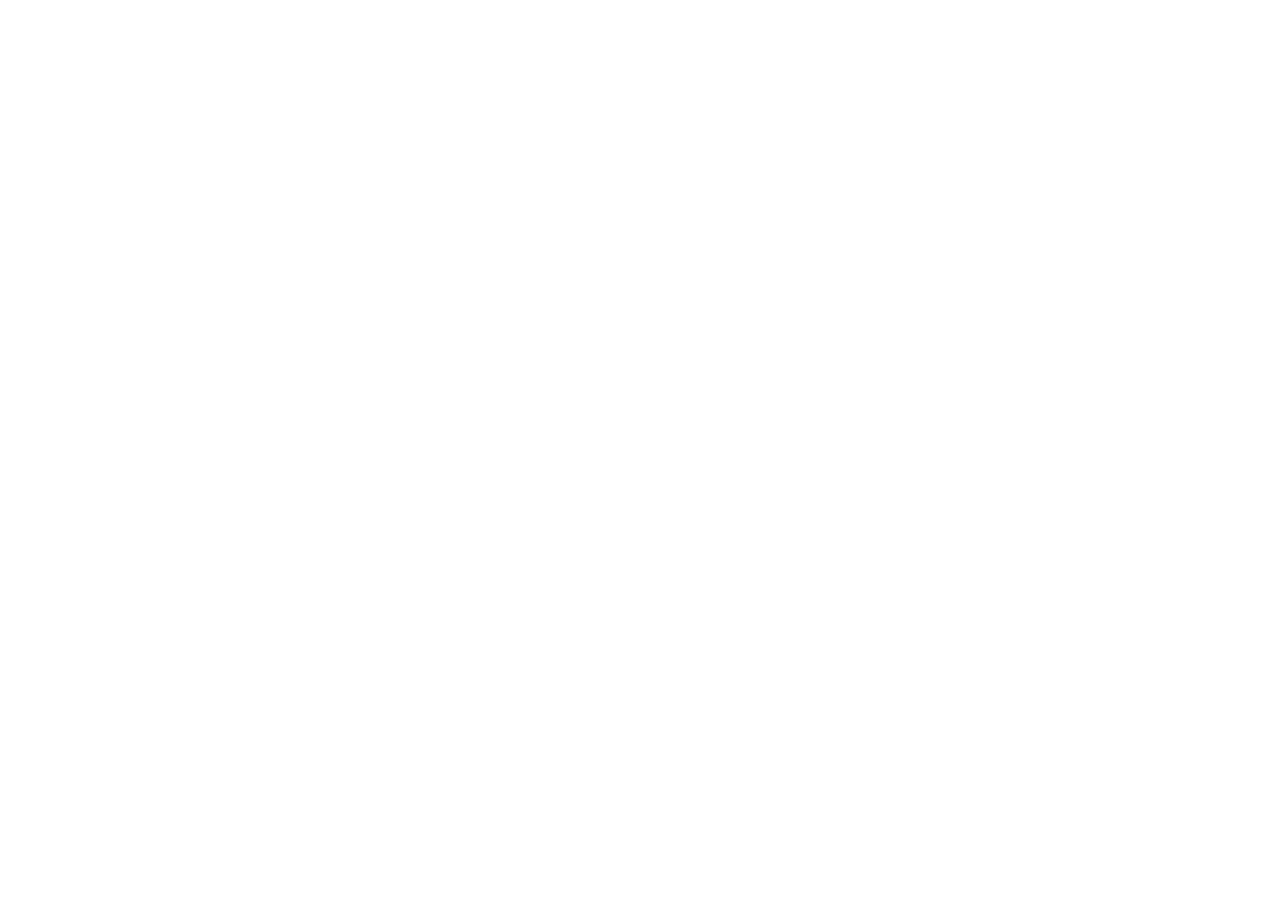
==== index.html @ 6cec8060 "required files" ====
<!DOCTYPE html>
<html lang="en">
<head>
    <meta charset="UTF-8">
    <meta name="viewport" content="width=device-width, initial-scale=1.0">
    <meta http-equiv="X-UA-Compatible" content="ie=edge">
    <title>Document</title>
</head>
<body>
    
</body>
</html>
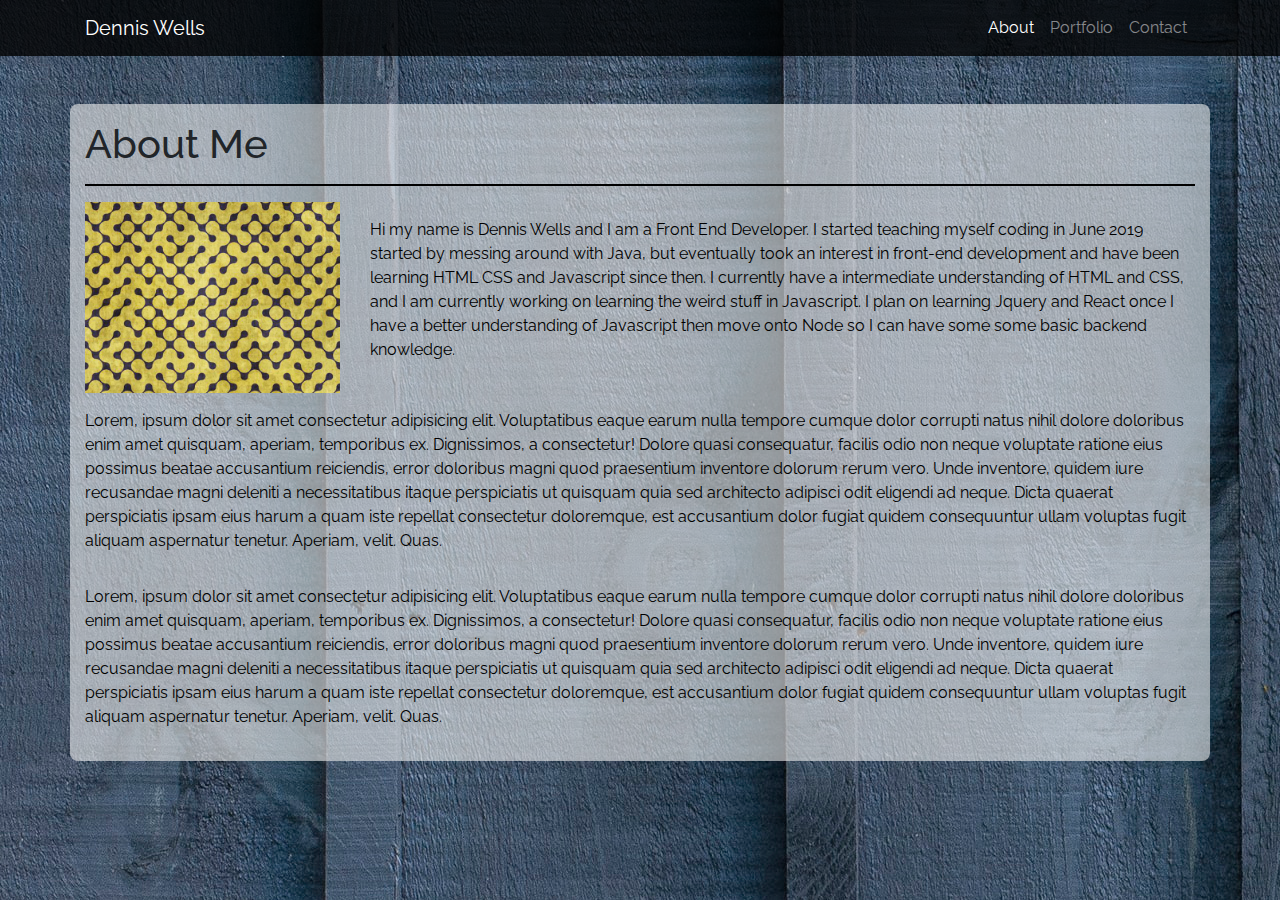
==== commit 1a22d1a4: "finished portfolio html files" ====
--- a/index.html
+++ b/index.html
@@ -4,9 +4,53 @@
     <meta charset="UTF-8">
     <meta name="viewport" content="width=device-width, initial-scale=1.0">
     <meta http-equiv="X-UA-Compatible" content="ie=edge">
-    <title>Document</title>
+    <title>Dennis Wells Front End Developer</title>
+    <link href="https://fonts.googleapis.com/css?family=Raleway:300,400,700&display=swap" rel="stylesheet">
+    <!-- Bootstrap CSS -->
+    <link rel="stylesheet" href="https://stackpath.bootstrapcdn.com/bootstrap/4.3.1/css/bootstrap.min.css" integrity="sha384-ggOyR0iXCbMQv3Xipma34MD+dH/1fQ784/j6cY/iJTQUOhcWr7x9JvoRxT2MZw1T" crossorigin="anonymous">  
+    <link rel="stylesheet" href="assets/css/style.css">
+  
 </head>
 <body>
-    
+    <section>
+         <nav class="navbar navbar-expand-lg navbar-dark bg-custom-blue">
+                <div class="container"> 
+                    <a class="navbar-brand" href="#">Dennis Wells</a>
+                    <button class="navbar-toggler" type="button" data-toggle="collapse" data-target="#navbarSupportedContent" aria-controls="navbarSupportedContent" aria-expanded="false" aria-label="Toggle navigation">                        <span class="navbar-toggler-icon"></span>                        </button>
+                 <div class="collapse navbar-collapse" id="navbarSupportedContent">
+                 <ul class="navbar-nav ml-auto">
+                    <li class="navbar-item">
+                        <a class="nav-link active" href="#">About</a>
+                    </li>
+                    <li class="navbar-item">
+                        <a class="nav-link" href="#">Portfolio</a>
+                    </li>
+                    <li class="navbar-item">
+                        <a href="#" class="nav-link">Contact</a>
+                     </li>
+                 </ul>
+        </nav>
+    </section>
+
+    <section class="container content my-5">
+    <h1>About Me</h1>
+    <hr>
+    <div class="row d-flex">
+        <img class="col-12 col-lg-3 img-fluid" src="assets/images/MyImagePlaceholder.jpg" alt="">
+        <p class=" my-3 col-12 col-lg-9"> Hi my name is Dennis Wells and I am a Front End Developer. I started teaching myself coding in June 2019 started by messing around with Java, but eventually took
+                an interest in front-end development and have been learning HTML CSS and Javascript since then. I currently have a            intermediate understanding of HTML and CSS, and I am currently working on learning the weird stuff in Javascript.
+                I plan on learning Jquery and React once I have a better understanding of Javascript then move onto Node so I can 
+              have some some basic backend knowledge.
+        </p>
+        <p class="col-12 my-3">Lorem, ipsum dolor sit amet consectetur adipisicing elit. Voluptatibus eaque earum nulla tempore cumque dolor corrupti natus nihil dolore doloribus enim amet quisquam, aperiam, temporibus ex. Dignissimos, a consectetur! Dolore quasi consequatur, facilis odio non neque voluptate ratione eius possimus beatae accusantium reiciendis, error doloribus magni quod praesentium inventore dolorum rerum vero. Unde inventore, quidem iure recusandae magni deleniti a necessitatibus itaque perspiciatis ut quisquam quia sed architecto adipisci odit eligendi ad neque. Dicta quaerat perspiciatis ipsam eius harum a quam iste repellat consectetur doloremque, est accusantium dolor fugiat quidem consequuntur ullam voluptas fugit aliquam aspernatur tenetur. Aperiam, velit. Quas.</p>
+        <p class="col-12 my-3">Lorem, ipsum dolor sit amet consectetur adipisicing elit. Voluptatibus eaque earum nulla tempore cumque dolor corrupti natus nihil dolore doloribus enim amet quisquam, aperiam, temporibus ex. Dignissimos, a consectetur! Dolore quasi consequatur, facilis odio non neque voluptate ratione eius possimus beatae accusantium reiciendis, error doloribus magni quod praesentium inventore dolorum rerum vero. Unde inventore, quidem iure recusandae magni deleniti a necessitatibus itaque perspiciatis ut quisquam quia sed architecto adipisci odit eligendi ad neque. Dicta quaerat perspiciatis ipsam eius harum a quam iste repellat consectetur doloremque, est accusantium dolor fugiat quidem consequuntur ullam voluptas fugit aliquam aspernatur tenetur. Aperiam, velit. Quas.</p>
+    </div>
+
+    </section>
+
+       <!-- jQuery first, then Popper.js, then Bootstrap JS -->
+    <script src="https://code.jquery.com/jquery-3.3.1.slim.min.js" integrity="sha384-q8i/X+965DzO0rT7abK41JStQIAqVgRVzpbzo5smXKp4YfRvH+8abtTE1Pi6jizo" crossorigin="anonymous"></script>
+    <script src="https://cdnjs.cloudflare.com/ajax/libs/popper.js/1.14.7/umd/popper.min.js" integrity="sha384-UO2eT0CpHqdSJQ6hJty5KVphtPhzWj9WO1clHTMGa3JDZwrnQq4sF86dIHNDz0W1" crossorigin="anonymous"></script>
+    <script src="https://stackpath.bootstrapcdn.com/bootstrap/4.3.1/js/bootstrap.min.js" integrity="sha384-JjSmVgyd0p3pXB1rRibZUAYoIIy6OrQ6VrjIEaFf/nJGzIxFDsf4x0xIM+B07jRM" crossorigin="anonymous"></script>
 </body>
 </html>--- a/assets/css/style.css
+++ b/assets/css/style.css
@@ -0,0 +1,24 @@
+body {
+    font-family: Raleway;
+    background-image: url(../images/newbackground.jpeg);
+
+}
+hr{
+    height: 1px;
+    background: black;
+}
+
+.content {
+    background: rgb(237,237,237,.6);
+    padding-top: 1rem;
+    padding-bottom: 1rem;
+    border-radius: .5rem;
+  
+    
+}
+p {
+    color: black;
+}
+.bg-custom-blue{
+background:rgb(0,0,0, .80);
+}
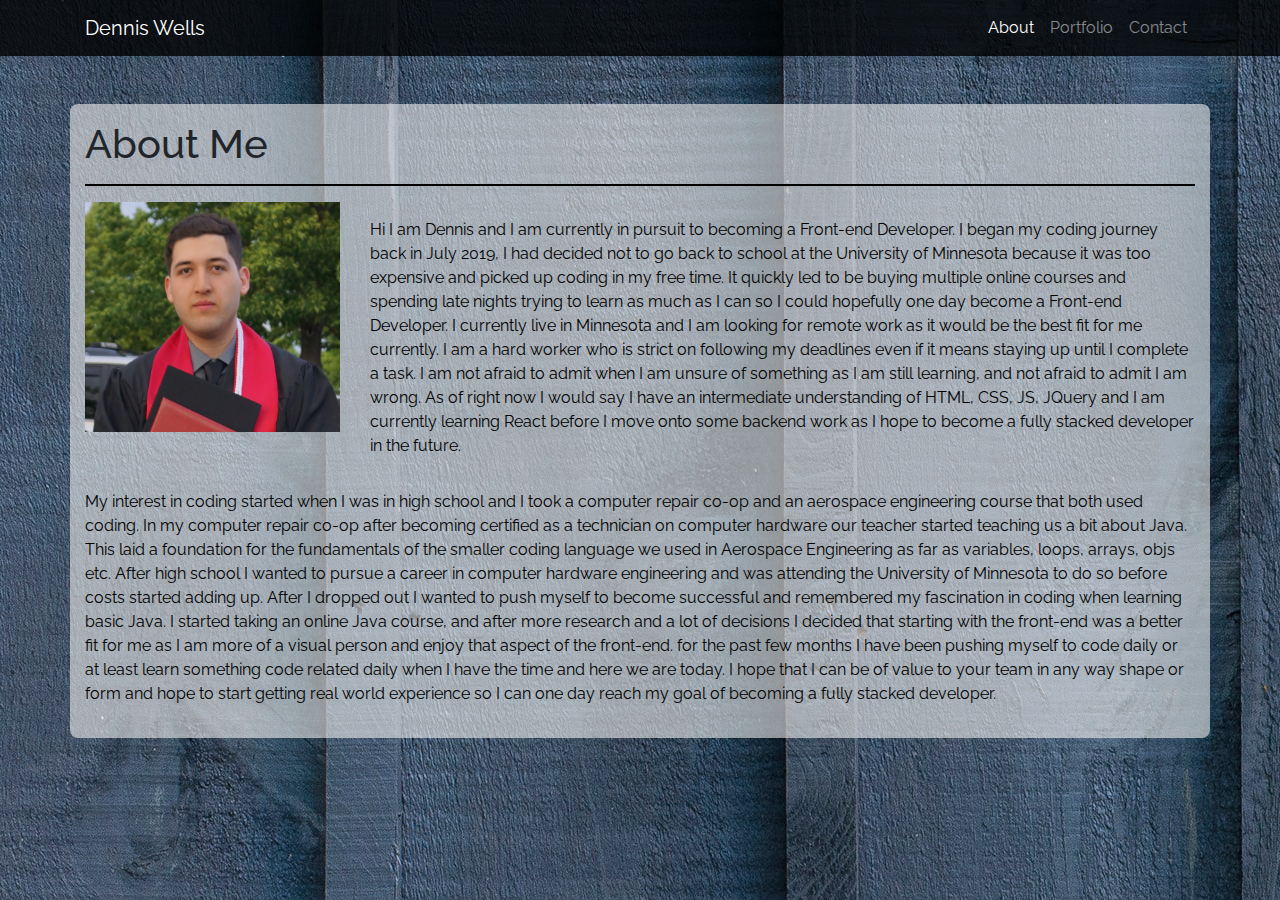
==== commit 0fe9fa95: "updated port and about me" ====
--- a/index.html
+++ b/index.html
@@ -20,13 +20,13 @@
                  <div class="collapse navbar-collapse" id="navbarSupportedContent">
                  <ul class="navbar-nav ml-auto">
                     <li class="navbar-item">
-                        <a class="nav-link active" href="#">About</a>
+                        <a class="nav-link active" href="index.html">About</a>
                     </li>
                     <li class="navbar-item">
-                        <a class="nav-link" href="#">Portfolio</a>
+                        <a class="nav-link" href="portfolio.html">Portfolio</a>
                     </li>
                     <li class="navbar-item">
-                        <a href="#" class="nav-link">Contact</a>
+                        <a class="nav-link" href="contact.html">Contact</a>
                      </li>
                  </ul>
         </nav>
@@ -36,14 +36,19 @@
     <h1>About Me</h1>
     <hr>
     <div class="row d-flex">
-        <img class="col-12 col-lg-3 img-fluid" src="assets/images/MyImagePlaceholder.jpg" alt="">
-        <p class=" my-3 col-12 col-lg-9"> Hi my name is Dennis Wells and I am a Front End Developer. I started teaching myself coding in June 2019 started by messing around with Java, but eventually took
-                an interest in front-end development and have been learning HTML CSS and Javascript since then. I currently have a            intermediate understanding of HTML and CSS, and I am currently working on learning the weird stuff in Javascript.
-                I plan on learning Jquery and React once I have a better understanding of Javascript then move onto Node so I can 
-              have some some basic backend knowledge.
+        <img class="col-12 col-lg-3 img-fluid picOMe" src="assets/images/me.JPG" alt="">
+        <p class=" my-3 col-12 col-lg-9"> 
+            Hi I am Dennis and I am currently in pursuit to becoming a Front-end Developer. I began my coding journey back in July 2019, I had decided not to go back to school at the University of Minnesota because it was too expensive and picked up coding in my free time. It quickly led to be buying multiple online courses and spending late nights trying to learn as much as I can so I could hopefully one day become a Front-end Developer.
+           I currently live in Minnesota and I am looking for remote work as it would be the best fit for me currently. I am a hard worker who is strict on following my deadlines even if it means staying up until I complete a task. I am not afraid to admit when I am unsure of something as I am still learning, and not afraid to admit I am wrong.
+           As of right now I would say I have an intermediate understanding of HTML, CSS, JS, JQuery and I am currently learning React before I move onto some backend work as I hope to become a fully stacked developer in the future.
+
         </p>
-        <p class="col-12 my-3">Lorem, ipsum dolor sit amet consectetur adipisicing elit. Voluptatibus eaque earum nulla tempore cumque dolor corrupti natus nihil dolore doloribus enim amet quisquam, aperiam, temporibus ex. Dignissimos, a consectetur! Dolore quasi consequatur, facilis odio non neque voluptate ratione eius possimus beatae accusantium reiciendis, error doloribus magni quod praesentium inventore dolorum rerum vero. Unde inventore, quidem iure recusandae magni deleniti a necessitatibus itaque perspiciatis ut quisquam quia sed architecto adipisci odit eligendi ad neque. Dicta quaerat perspiciatis ipsam eius harum a quam iste repellat consectetur doloremque, est accusantium dolor fugiat quidem consequuntur ullam voluptas fugit aliquam aspernatur tenetur. Aperiam, velit. Quas.</p>
-        <p class="col-12 my-3">Lorem, ipsum dolor sit amet consectetur adipisicing elit. Voluptatibus eaque earum nulla tempore cumque dolor corrupti natus nihil dolore doloribus enim amet quisquam, aperiam, temporibus ex. Dignissimos, a consectetur! Dolore quasi consequatur, facilis odio non neque voluptate ratione eius possimus beatae accusantium reiciendis, error doloribus magni quod praesentium inventore dolorum rerum vero. Unde inventore, quidem iure recusandae magni deleniti a necessitatibus itaque perspiciatis ut quisquam quia sed architecto adipisci odit eligendi ad neque. Dicta quaerat perspiciatis ipsam eius harum a quam iste repellat consectetur doloremque, est accusantium dolor fugiat quidem consequuntur ullam voluptas fugit aliquam aspernatur tenetur. Aperiam, velit. Quas.</p>
+        <p class="col-12 my-3">
+            My interest in coding started when I was in high school and I took a computer repair co-op and an aerospace engineering course that both used coding. In my computer repair co-op after becoming certified as a technician on computer hardware our teacher started teaching us a bit about Java. This laid a foundation for the fundamentals of the smaller coding language we used in Aerospace Engineering as far as variables, loops, arrays, objs etc. After high school I wanted to pursue a career in computer hardware engineering and was attending the University of Minnesota to do so before
+           costs started adding up. After I dropped out I wanted to push myself to become successful and remembered my fascination in coding when learning basic Java. I started taking an online Java course, and after more research and a lot of decisions I decided that starting with the front-end was a better fit for me as I am more of a visual person and enjoy that aspect of the front-end.
+           for the past few months I have been pushing myself to code daily or at least learn something code related daily when I have the time and here we are today. I hope that I can be of value to your team in any way shape or form and hope to start getting real world experience so I can one day reach my goal of becoming a fully stacked developer.
+
+        </p>
     </div>
 
     </section>
--- a/assets/css/style.css
+++ b/assets/css/style.css
@@ -22,3 +22,8 @@
 .bg-custom-blue{
 background:rgb(0,0,0, .80);
 }
+
+.picOMe {
+    height: 230px;
+    width: 250px;
+}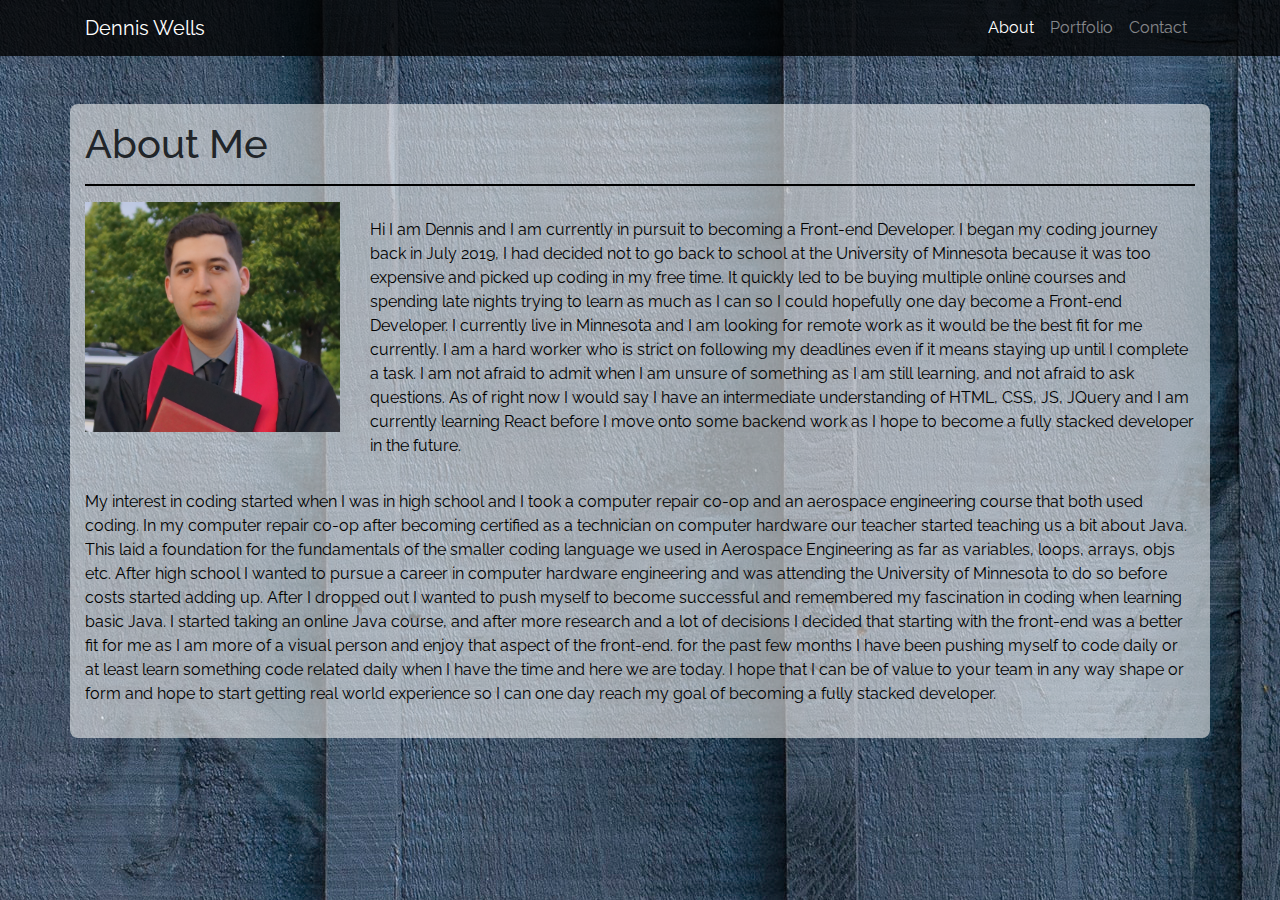
==== commit 8a807cf0: "adding projects to port for easy access" ====
--- a/index.html
+++ b/index.html
@@ -39,7 +39,7 @@
         <img class="col-12 col-lg-3 img-fluid picOMe" src="assets/images/me.JPG" alt="">
         <p class=" my-3 col-12 col-lg-9"> 
             Hi I am Dennis and I am currently in pursuit to becoming a Front-end Developer. I began my coding journey back in July 2019, I had decided not to go back to school at the University of Minnesota because it was too expensive and picked up coding in my free time. It quickly led to be buying multiple online courses and spending late nights trying to learn as much as I can so I could hopefully one day become a Front-end Developer.
-           I currently live in Minnesota and I am looking for remote work as it would be the best fit for me currently. I am a hard worker who is strict on following my deadlines even if it means staying up until I complete a task. I am not afraid to admit when I am unsure of something as I am still learning, and not afraid to admit I am wrong.
+           I currently live in Minnesota and I am looking for remote work as it would be the best fit for me currently. I am a hard worker who is strict on following my deadlines even if it means staying up until I complete a task. I am not afraid to admit when I am unsure of something as I am still learning, and not afraid to ask questions.
            As of right now I would say I have an intermediate understanding of HTML, CSS, JS, JQuery and I am currently learning React before I move onto some backend work as I hope to become a fully stacked developer in the future.
 
         </p>
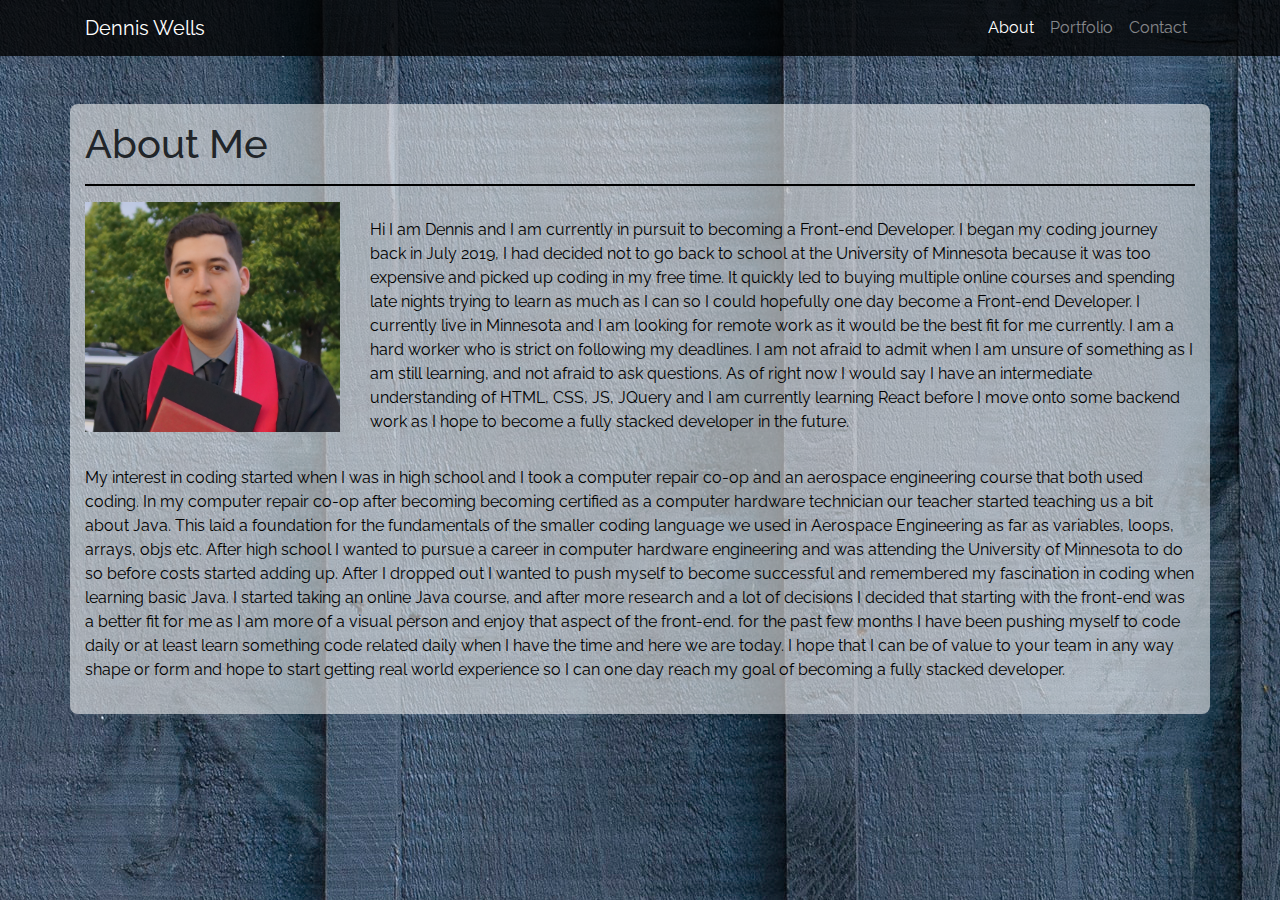
==== commit 721ff7b5: "Update index.html" ====
--- a/index.html
+++ b/index.html
@@ -38,13 +38,13 @@
     <div class="row d-flex">
         <img class="col-12 col-lg-3 img-fluid picOMe" src="assets/images/me.JPG" alt="">
         <p class=" my-3 col-12 col-lg-9"> 
-            Hi I am Dennis and I am currently in pursuit to becoming a Front-end Developer. I began my coding journey back in July 2019, I had decided not to go back to school at the University of Minnesota because it was too expensive and picked up coding in my free time. It quickly led to be buying multiple online courses and spending late nights trying to learn as much as I can so I could hopefully one day become a Front-end Developer.
-           I currently live in Minnesota and I am looking for remote work as it would be the best fit for me currently. I am a hard worker who is strict on following my deadlines even if it means staying up until I complete a task. I am not afraid to admit when I am unsure of something as I am still learning, and not afraid to ask questions.
+            Hi I am Dennis and I am currently in pursuit to becoming a Front-end Developer. I began my coding journey back in July 2019, I had decided not to go back to school at the University of Minnesota because it was too expensive and picked up coding in my free time. It quickly led to buying multiple online courses and spending late nights trying to learn as much as I can so I could hopefully one day become a Front-end Developer.
+           I currently live in Minnesota and I am looking for remote work as it would be the best fit for me currently. I am a hard worker who is strict on following my deadlines. I am not afraid to admit when I am unsure of something as I am still learning, and not afraid to ask questions.
            As of right now I would say I have an intermediate understanding of HTML, CSS, JS, JQuery and I am currently learning React before I move onto some backend work as I hope to become a fully stacked developer in the future.
 
         </p>
         <p class="col-12 my-3">
-            My interest in coding started when I was in high school and I took a computer repair co-op and an aerospace engineering course that both used coding. In my computer repair co-op after becoming certified as a technician on computer hardware our teacher started teaching us a bit about Java. This laid a foundation for the fundamentals of the smaller coding language we used in Aerospace Engineering as far as variables, loops, arrays, objs etc. After high school I wanted to pursue a career in computer hardware engineering and was attending the University of Minnesota to do so before
+            My interest in coding started when I was in high school and I took a computer repair co-op and an aerospace engineering course that both used coding. In my computer repair co-op after becoming becoming certified as a computer hardware technician our teacher started teaching us a bit about Java. This laid a foundation for the fundamentals of the smaller coding language we used in Aerospace Engineering as far as variables, loops, arrays, objs etc. After high school I wanted to pursue a career in computer hardware engineering and was attending the University of Minnesota to do so before
            costs started adding up. After I dropped out I wanted to push myself to become successful and remembered my fascination in coding when learning basic Java. I started taking an online Java course, and after more research and a lot of decisions I decided that starting with the front-end was a better fit for me as I am more of a visual person and enjoy that aspect of the front-end.
            for the past few months I have been pushing myself to code daily or at least learn something code related daily when I have the time and here we are today. I hope that I can be of value to your team in any way shape or form and hope to start getting real world experience so I can one day reach my goal of becoming a fully stacked developer.
 
